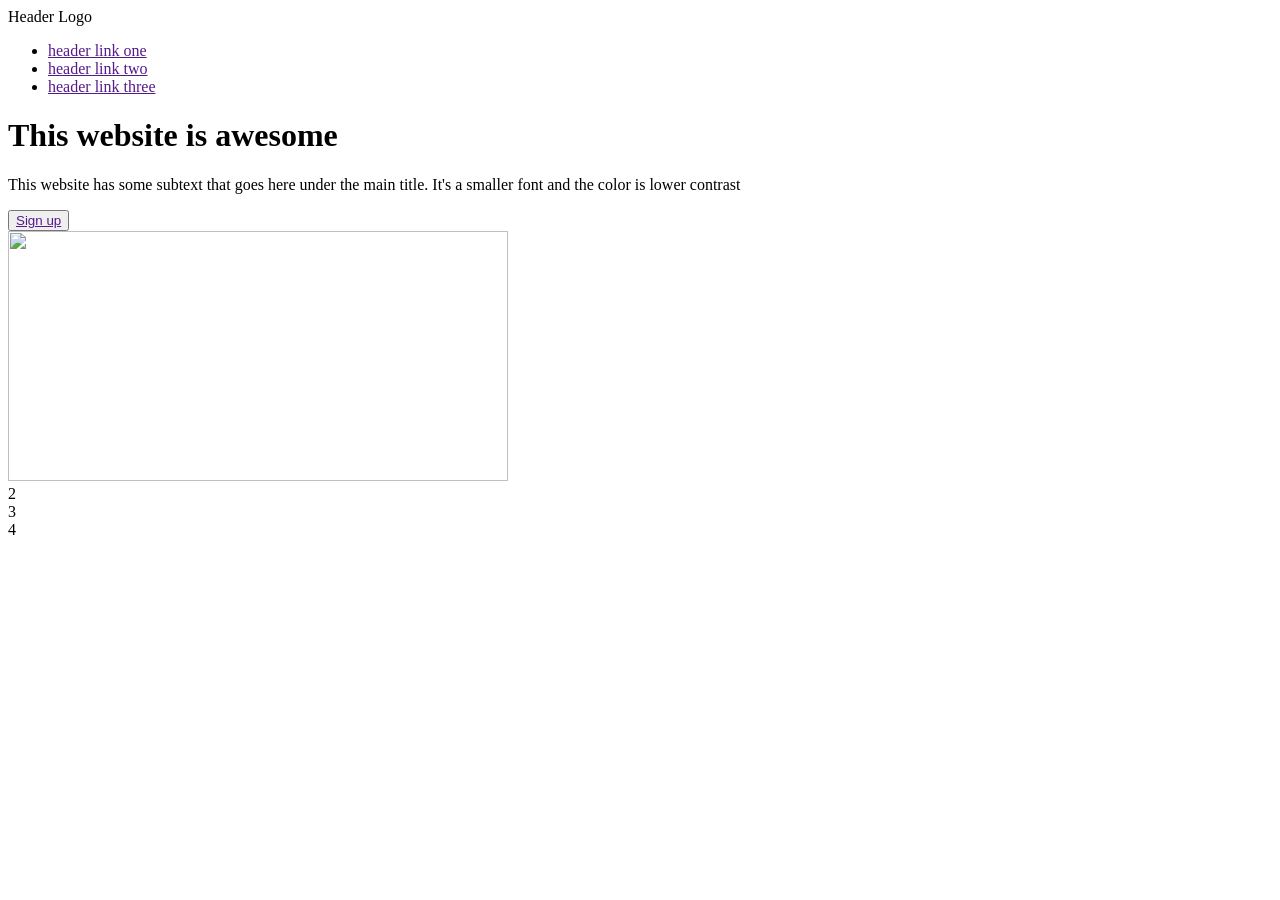
==== html/index.html @ 4e67be22 "index.html: Refine header + hero structure Added more structured html to properly apply flexbox to e" ====
<!DOCTYPE html>
<html lang="en">
<head>
    <meta charset="UTF-8">
    <meta name="viewport" content="width=device-width, initial-scale=1.0">
    <link rel="stylesheet" href="../styles/styles.css">
    <title>Landing Page</title>
    <link rel="preconnect" href="https://fonts.googleapis.com">
    <link rel="preconnect" href="https://fonts.gstatic.com" crossorigin>
    <link href="https://fonts.googleapis.com/css2?family=Roboto:ital,wght@0,100..900;1,100..900&display=swap" rel="stylesheet">
</head>
<body>
    <div class="container column mainflex">
        <div class="container column header">
            <div class="container htop">
                <div class="hero logo">Header Logo</div>
                <ul class="hero links">
                    <li class="secondary"><a href="">header link one</a></li>
                    <li class="secondary"><a href="">header link two</a></li>
                    <li class="secondary"><a href="">header link three</a></li>
                </ul>
            </div>
            <div class="container hero hbottom">
                <div class="container column hero">
                    <h1 class="main">This website is awesome</h1>
                    <p class="secondary">This website has some subtext that goes here under the main title. It's a smaller font and the color is lower contrast</p>
                    <button><a href="">Sign up</a></button>
                </div>
                <img class="headerimg" src="../images/gtnhbase.png" width="500" height="250">
            </div>
        </div>
        <div class="container">2</div>
        <div class="container">3</div>
        <div class="container">4</div>
    </div>
</body>
</html>
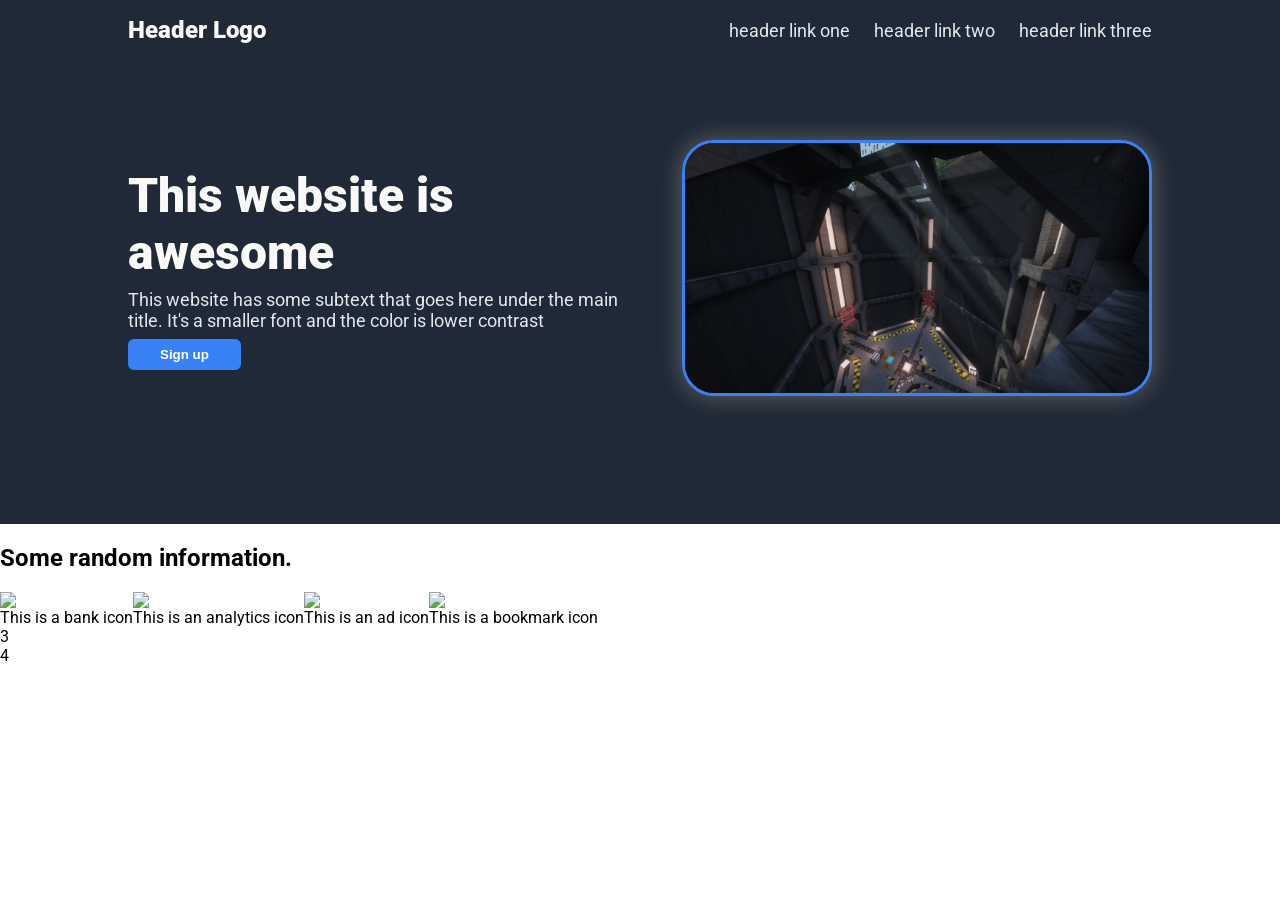
==== commit 9ad414cf: "html: Add basic structure for information tab" ====
--- a/html/index.html
+++ b/html/index.html
@@ -29,7 +29,15 @@
                 <img class="headerimg" src="../images/gtnhbase.png" width="500" height="250">
             </div>
         </div>
-        <div class="container">2</div>
+        <div class="container column information">
+            <h2>Some random information.</h2>
+            <div class="container">
+                <div class="container column"><img class="icon" src="../images/bank.png">This is a bank icon </div>
+                <div class="container column"><img class="icon" src="../images/analytics-magnifying-glass.png"> This is an analytics icon</div>
+                <div class="container column"><img class="icon" src="../images/ad-paid.png">This is an ad icon</div>
+                <div class="container column"><img class="icon" src="../images/book-plus.png">This is a bookmark icon</div>
+            </div>
+        </div>
         <div class="container">3</div>
         <div class="container">4</div>
     </div>
--- a/styles/styles.css
+++ b/styles/styles.css
@@ -0,0 +1,96 @@
+body {
+    font-family: Roboto, sans-serif;
+    margin: 0px;
+}
+
+.container {
+    display: flex;
+}
+
+.column {
+    flex-direction: column;
+}
+
+.header {
+    background-color: #1F2937;
+    justify-content: space-around;
+    padding: 16px 128px 128px;
+    gap: 96px;
+}
+
+.headerimg {
+    border-radius: 32px;
+    box-shadow: rgb(102, 102, 102) 0px 0px 24px;
+    border: #3882F6 solid;
+    flex: 1 1 500;
+}
+
+.htop {
+    justify-content: space-between;
+    align-items: center;
+}
+
+.htop .links {
+    gap: 24px;
+}
+
+.hbottom {
+    align-items: center;
+    justify-content: space-between;
+    flex:auto;
+    gap: 32px;
+}
+
+.hbottom .hero {
+    align-items: flex-start;
+}
+
+.hero .secondary {
+    font-size: 18px;
+    color: #E5E7EB;
+}
+
+.hero .main {
+    font-size: 48px;
+    margin: 0px;
+}
+
+.logo {
+    font-size: 24px;
+}
+
+.main, .logo {
+    font-weight: 900;
+    color: #F9FAF8;
+}
+
+button a {
+    color: white;
+    font-weight: 900;
+}
+
+button {
+    border-radius: 6px;
+    padding: 8px 32px;
+    background-color: #3882F6;
+    border: none;
+}
+
+ul {
+    padding: 0px;
+    margin: 0px;
+    display: flex;
+}
+
+li {
+    list-style: none;
+}
+
+a {
+    text-decoration: none;
+    color: inherit;
+}
+
+p {
+    margin: 8px 0;
+}
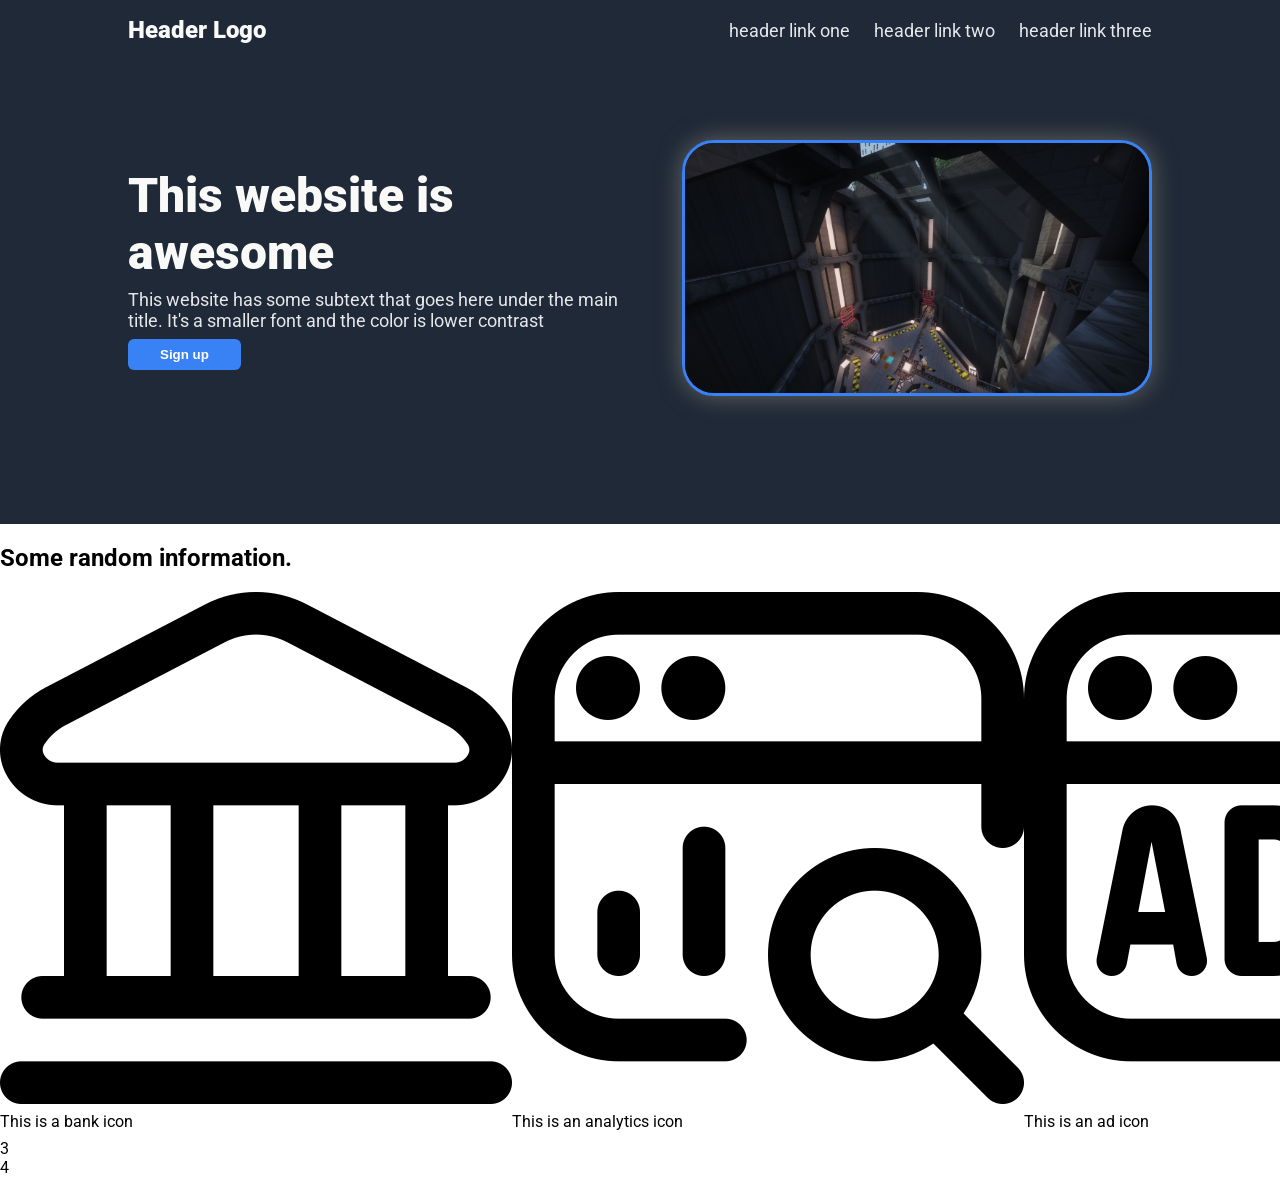
==== commit 46d9fde5: "html: add icons class to icon section" ====
--- a/html/index.html
+++ b/html/index.html
@@ -31,11 +31,11 @@
         </div>
         <div class="container column information">
             <h2>Some random information.</h2>
-            <div class="container">
-                <div class="container column"><img class="icon" src="../images/bank.png">This is a bank icon </div>
-                <div class="container column"><img class="icon" src="../images/analytics-magnifying-glass.png"> This is an analytics icon</div>
-                <div class="container column"><img class="icon" src="../images/ad-paid.png">This is an ad icon</div>
-                <div class="container column"><img class="icon" src="../images/book-plus.png">This is a bookmark icon</div>
+            <div class="container icons">
+                <div class="container column"><img class="icon" src="../images/bank.png"><p>This is a bank icon</p></div>
+                <div class="container column"><img class="icon" src="../images/analytics-magnifying-glass.png"><p> This is an analytics icon</p></div>
+                <div class="container column"><img class="icon" src="../images/ad-paid.png"><p>This is an ad icon</p></div>
+                <div class="container column"><img class="icon" src="../images/book-plus.png"><p>This is a bookmark icon</p></div>
             </div>
         </div>
         <div class="container">3</div>
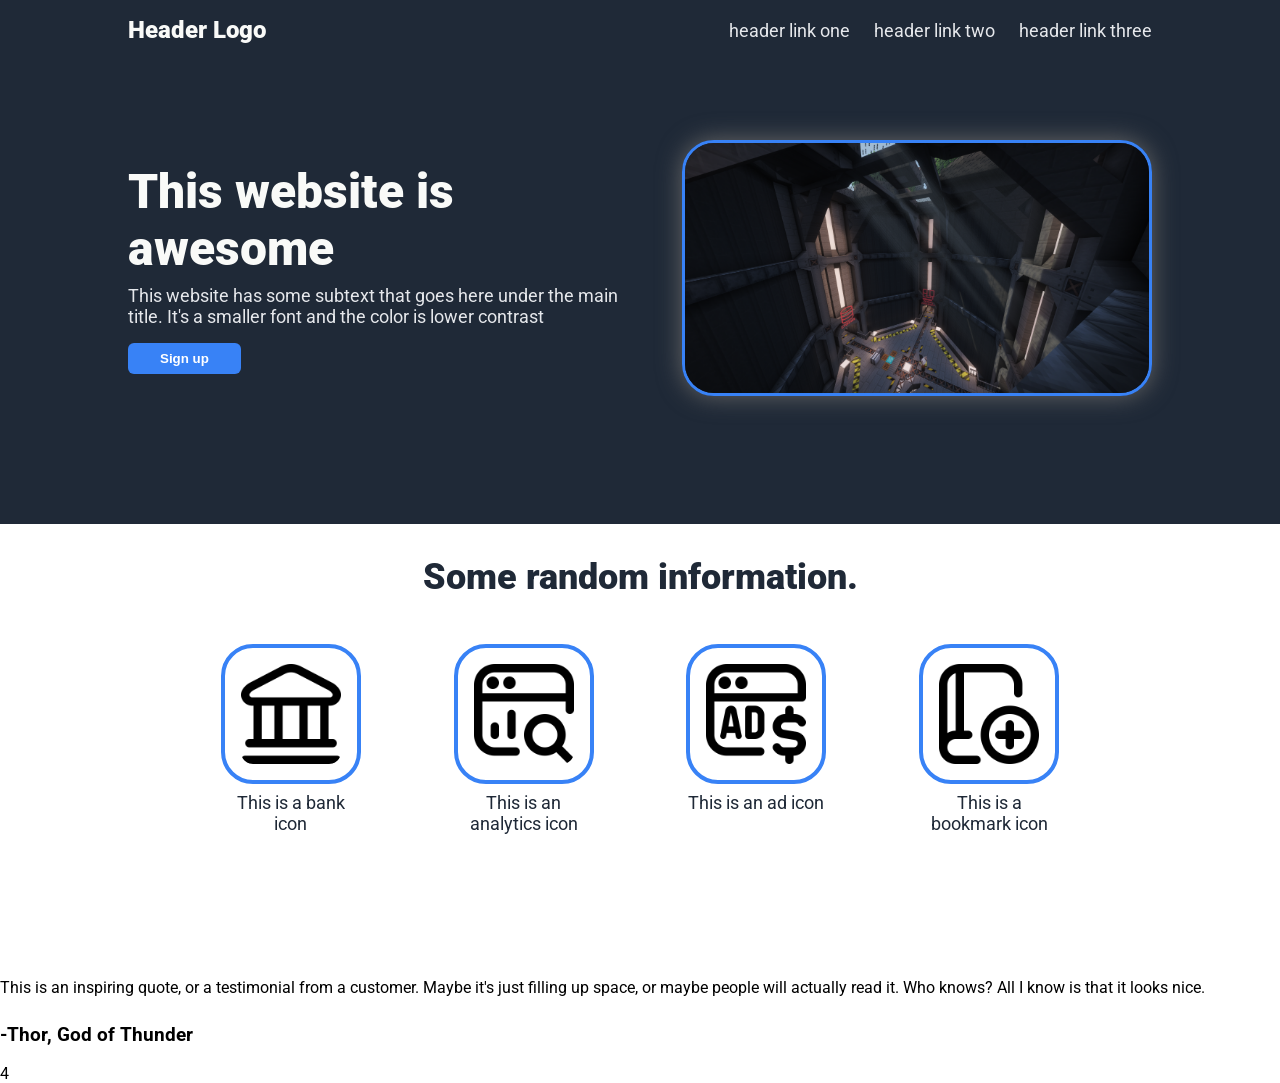
==== commit e8c50ee9: "html: Add basic structure for quote section" ====
--- a/html/index.html
+++ b/html/index.html
@@ -38,7 +38,10 @@
                 <div class="container column"><img class="icon" src="../images/book-plus.png"><p>This is a bookmark icon</p></div>
             </div>
         </div>
-        <div class="container">3</div>
+        <div class="container column quote">
+            <p>This is an inspiring quote, or a testimonial from a customer. Maybe it's just filling up space, or maybe people will actually read it. Who knows? All I know is that it looks nice.</p>
+            <h3>-Thor, God of Thunder</h3>
+        </div>
         <div class="container">4</div>
     </div>
 </body>
--- a/styles/styles.css
+++ b/styles/styles.css
@@ -1,3 +1,5 @@
+/* General Styling */
+
 body {
     font-family: Roboto, sans-serif;
     margin: 0px;
@@ -10,6 +12,8 @@
 .column {
     flex-direction: column;
 }
+
+/* Header + Hero Styling */
 
 .header {
     background-color: #1F2937;
@@ -55,6 +59,9 @@
     margin: 0px;
 }
 
+.hero p {
+    margin-bottom: 16px;
+}
 .logo {
     font-size: 24px;
 }
@@ -63,6 +70,49 @@
     font-weight: 900;
     color: #F9FAF8;
 }
+
+/* Information Tab Styling */
+.icon {
+    width: 100px;
+    height: 100px;
+}
+
+.icons {
+    justify-content: space-evenly;
+    flex-wrap: wrap;
+}
+
+.icons .container {
+    align-items: center;
+    flex: 0 0 140px;
+}
+
+.icons .container .icon {
+     border: #3882F6 solid 4px;
+     border-radius: 32px;
+     padding: 16px
+}
+
+.information {
+    align-items: space-between;
+    gap: 46px;
+    padding: 32px 128px 128px;
+}
+
+.information h2 {
+    margin: 0px;
+    font-size: 36px;
+    font-weight: 900;
+    color: #1F2937;
+    text-align: center;
+}
+
+.icons .container p {
+    font-size: 18px;
+    text-align: center;
+    color: #1F2937
+}
+/* General Styling */
 
 button a {
     color: white;
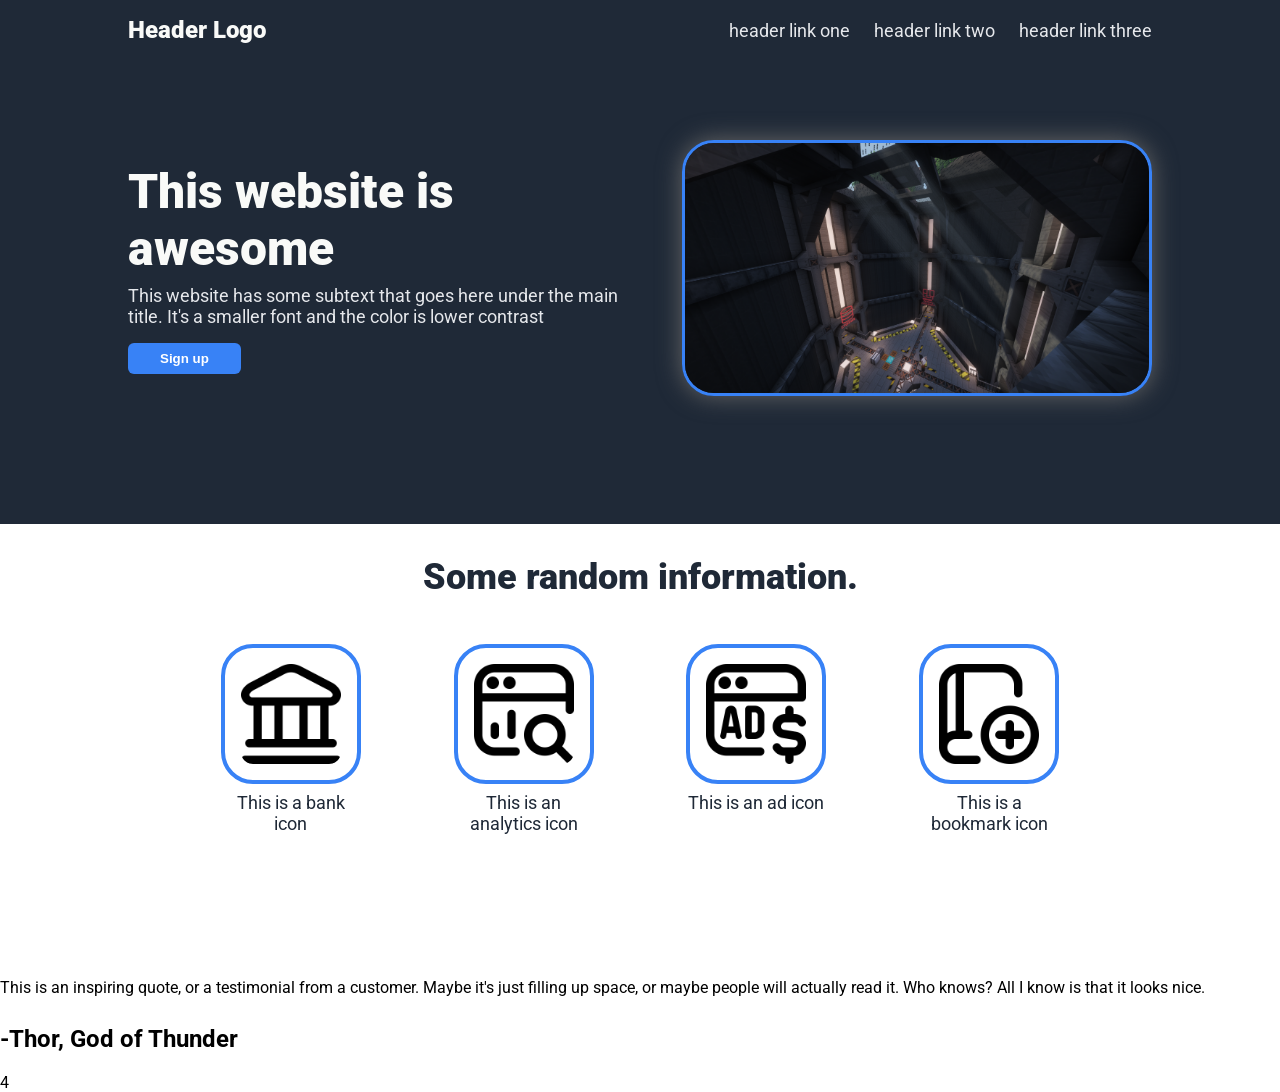
==== commit 8bf97ee5: "html: Change <p> to <h3> to ease styling" ====
--- a/html/index.html
+++ b/html/index.html
@@ -40,7 +40,7 @@
         </div>
         <div class="container column quote">
             <p>This is an inspiring quote, or a testimonial from a customer. Maybe it's just filling up space, or maybe people will actually read it. Who knows? All I know is that it looks nice.</p>
-            <h3>-Thor, God of Thunder</h3>
+            <h2>-Thor, God of Thunder</h2>
         </div>
         <div class="container">4</div>
     </div>
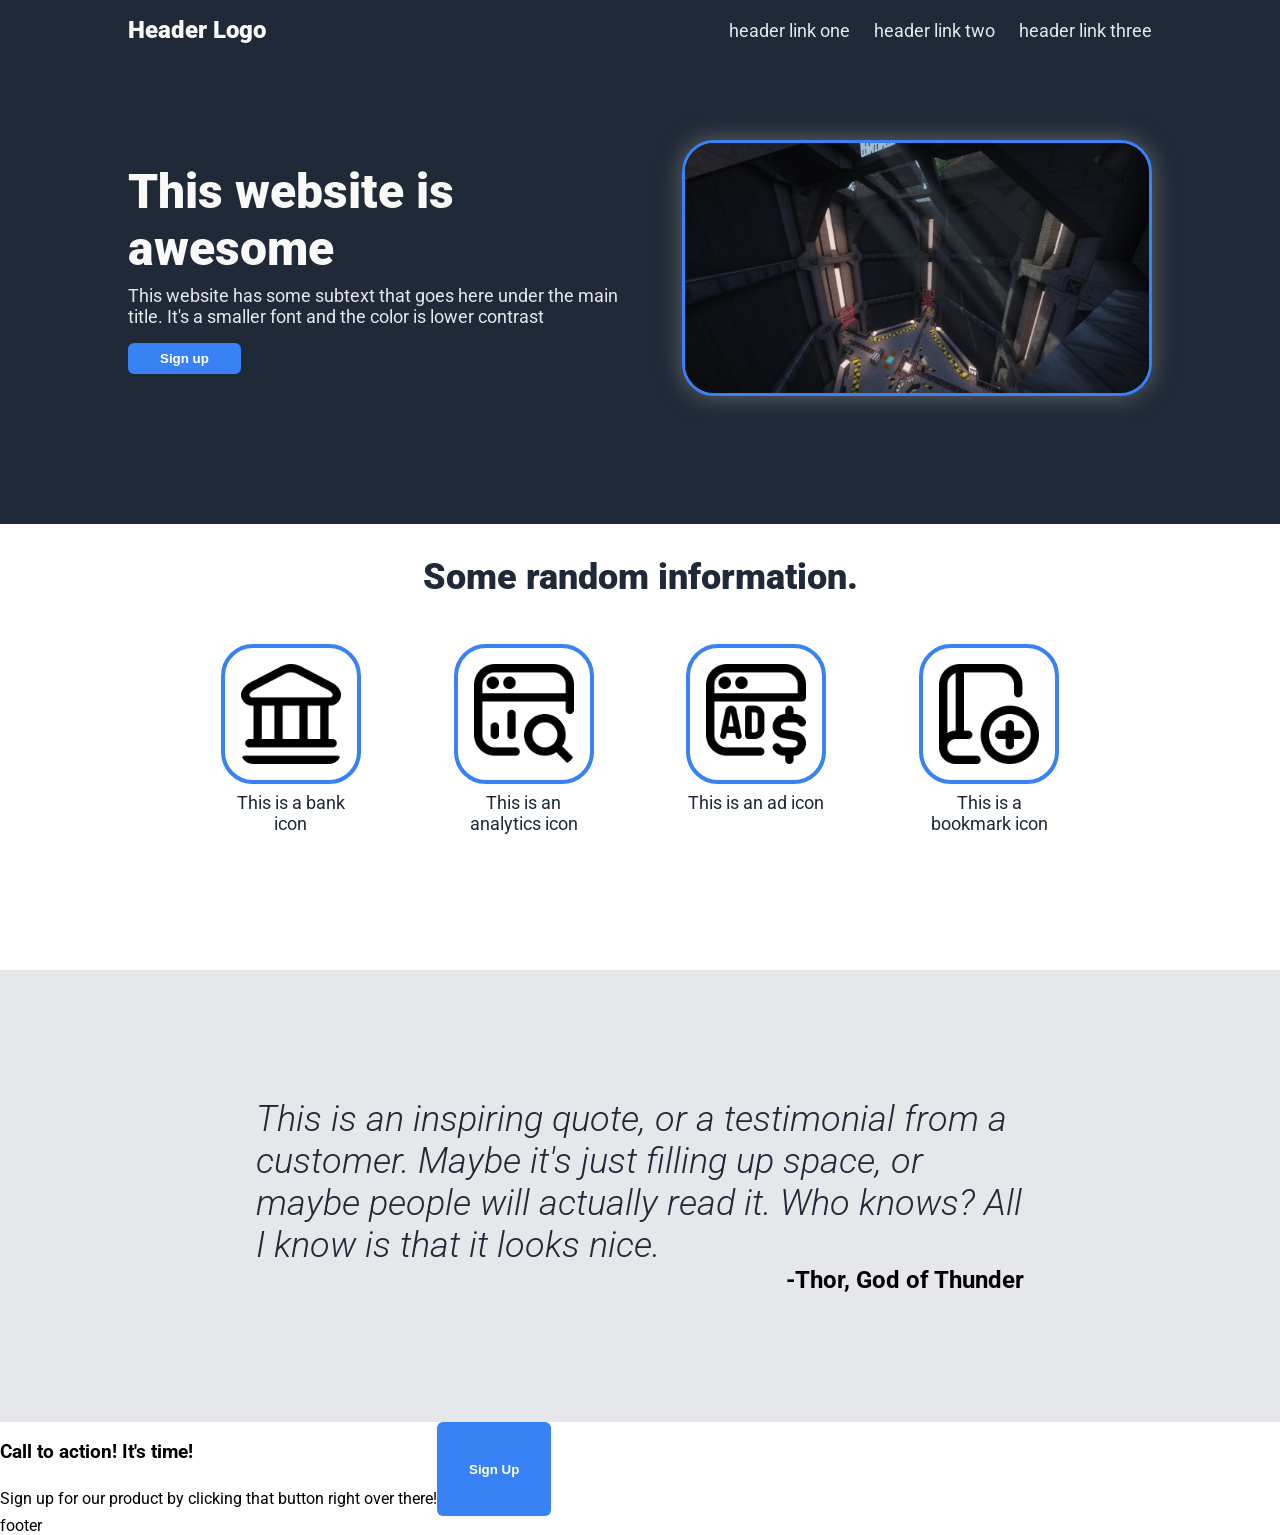
==== commit 9cf9c8af: "html: Add structure for signup tab" ====
--- a/html/index.html
+++ b/html/index.html
@@ -42,7 +42,16 @@
             <p>This is an inspiring quote, or a testimonial from a customer. Maybe it's just filling up space, or maybe people will actually read it. Who knows? All I know is that it looks nice.</p>
             <h2>-Thor, God of Thunder</h2>
         </div>
-        <div class="container">4</div>
+        <div class="container signuptab">
+            <div class="container signup">
+                <div class="container column">
+                    <h3>Call to action! It's time!</h2>
+                    <p>Sign up for our product by clicking that button right over there!</p>
+                </div>
+                <button><a href="">Sign Up</a></button>
+            </div>
+        </div>
+        <div class="container">footer</div>
     </div>
 </body>
 </html>
--- a/styles/styles.css
+++ b/styles/styles.css
@@ -112,6 +112,30 @@
     text-align: center;
     color: #1F2937
 }
+
+/* Quote Tab Styling */
+
+.quote {
+    background-color: #E5E7EB;
+    padding: 32px 128px;
+    align-items: center;
+    padding: 128px 256px;
+}
+
+.quote p {
+    font-size: 36px;
+    color: #1F2937;
+    font-weight: 300;
+    margin: 0px;
+    font-style: italic;
+    max-width: 1024px;
+}
+
+.quote h2 {
+    margin: 0px;
+    align-self: flex-end;
+}
+
 /* General Styling */
 
 button a {
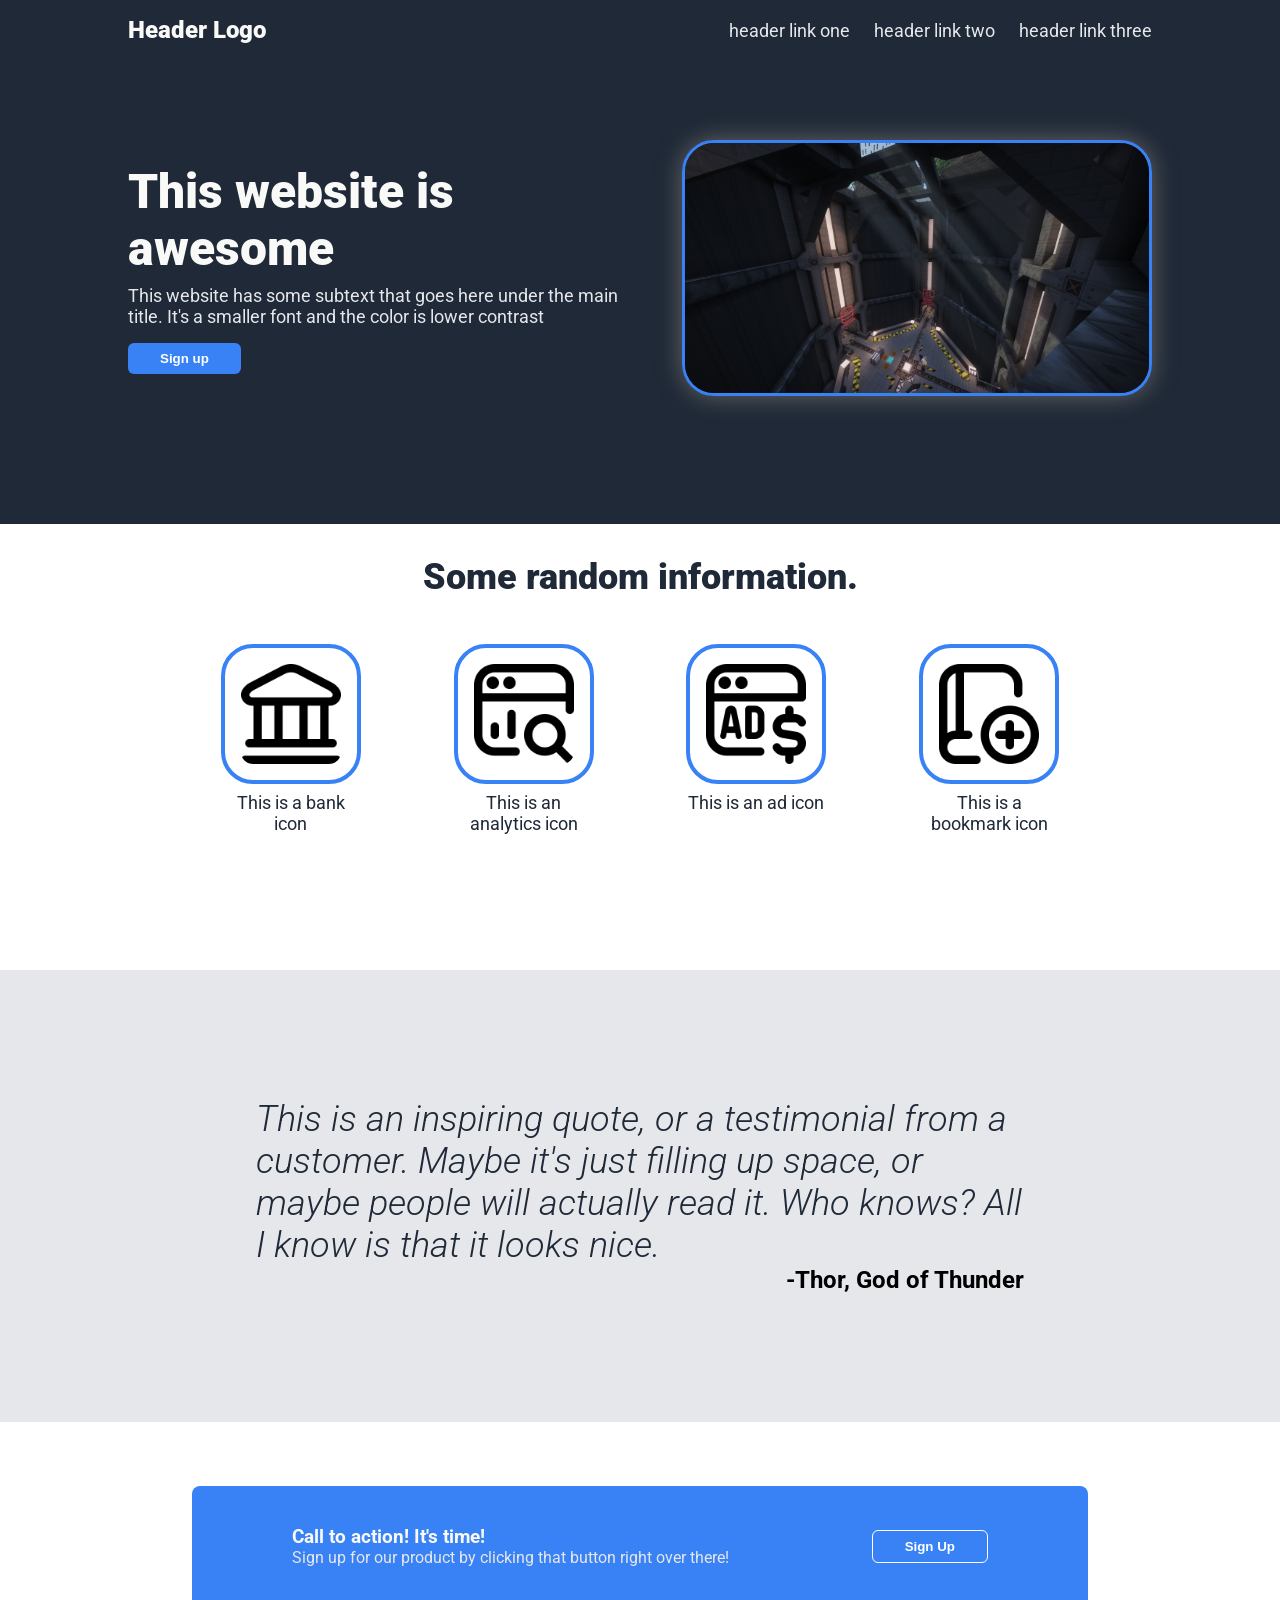
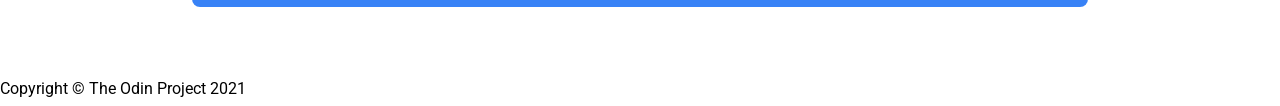
==== commit 70bc7f6a: "html: Add structure for footer" ====
--- a/html/index.html
+++ b/html/index.html
@@ -51,7 +51,9 @@
                 <button><a href="">Sign Up</a></button>
             </div>
         </div>
-        <div class="container">footer</div>
+        <div class="container footer">
+            <p>Copyright &copy; The Odin Project 2021</p>
+        </div>
     </div>
 </body>
 </html>
--- a/styles/styles.css
+++ b/styles/styles.css
@@ -136,6 +136,37 @@
     align-self: flex-end;
 }
 
+/* Signup Tab Styling */
+
+.signuptab {
+    justify-content: center;
+    padding: 64px 192px;
+}
+
+.signup {
+    background-color: #3882F6;
+    border-radius: 8px;
+    padding: 24px 100px;
+    justify-content: space-between;
+    flex-grow: 1;
+}
+
+.signup .container h3 {
+    color: #F9FAF8;
+    margin: 0;
+    margin-top: 16px;
+}
+
+.signup .container p {
+    color: #E5E7EB;  
+    margin: 0;
+    margin-bottom: 16px;
+}
+
+.signup button {
+    border: white solid 1px;
+    align-self: center;
+}
 /* General Styling */
 
 button a {
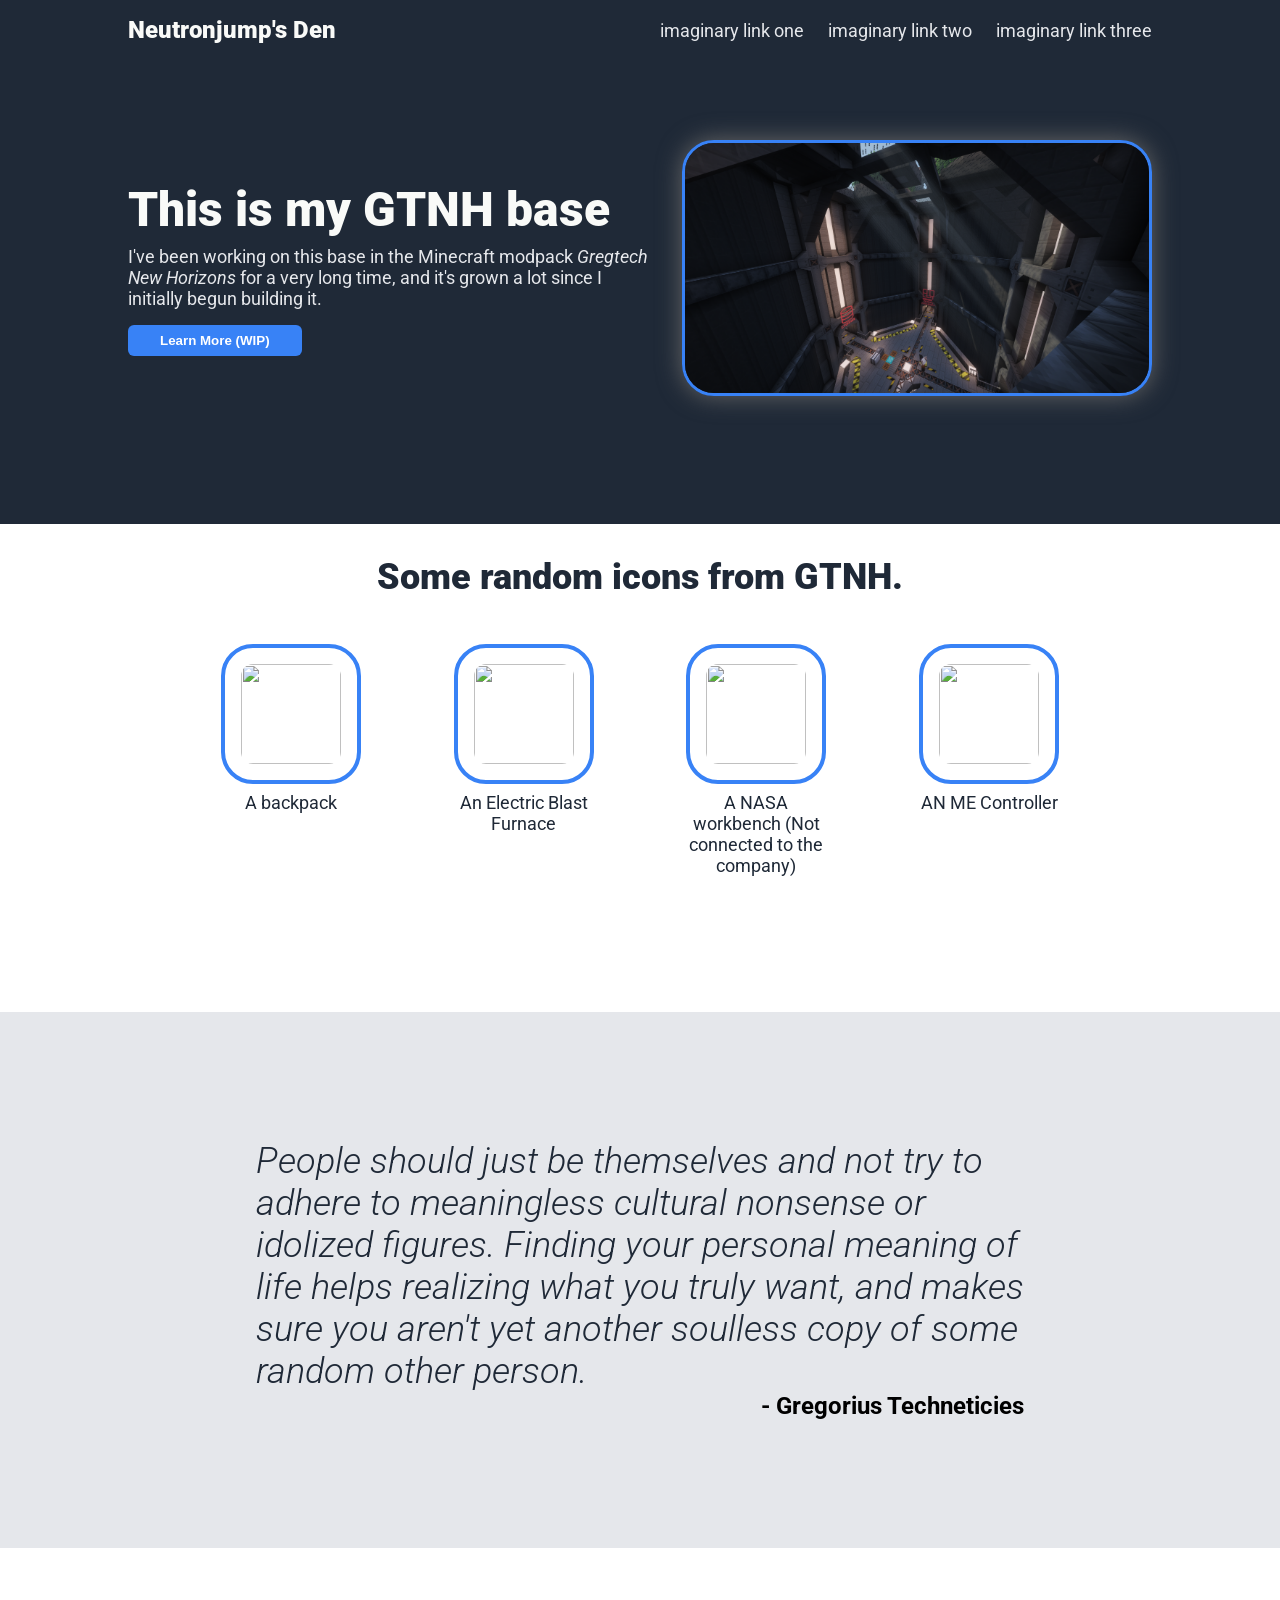
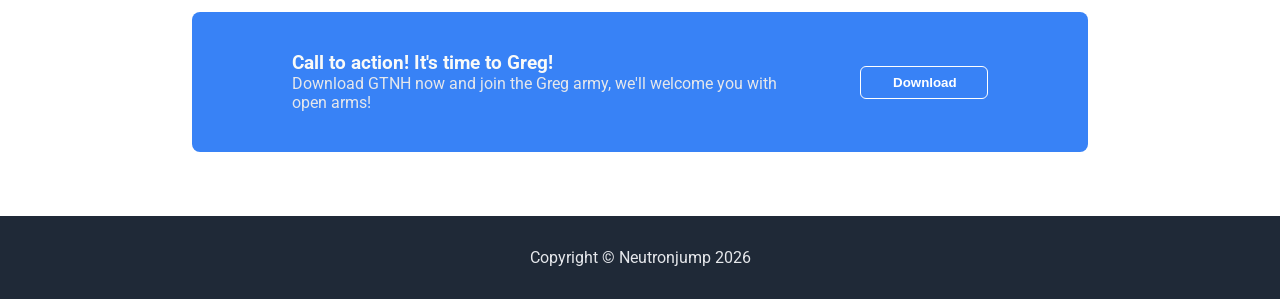
==== commit 8d4ec99d: "html: Replace filler text with real content" ====
--- a/html/index.html
+++ b/html/index.html
@@ -13,46 +13,46 @@
     <div class="container column mainflex">
         <div class="container column header">
             <div class="container htop">
-                <div class="hero logo">Header Logo</div>
+                <div class="hero logo">Neutronjump's Den</div>
                 <ul class="hero links">
-                    <li class="secondary"><a href="">header link one</a></li>
-                    <li class="secondary"><a href="">header link two</a></li>
-                    <li class="secondary"><a href="">header link three</a></li>
+                    <li class="secondary"><a href="">imaginary link one</a></li>
+                    <li class="secondary"><a href="">imaginary link two</a></li>
+                    <li class="secondary"><a href="">imaginary link three</a></li>
                 </ul>
             </div>
             <div class="container hero hbottom">
                 <div class="container column hero">
-                    <h1 class="main">This website is awesome</h1>
-                    <p class="secondary">This website has some subtext that goes here under the main title. It's a smaller font and the color is lower contrast</p>
-                    <button><a href="">Sign up</a></button>
+                    <h1 class="main">This is my GTNH base</h1>
+                    <p class="secondary">I've been working on this base in the Minecraft modpack <em>Gregtech New Horizons</em> for a very long time, and it's grown a lot since I initially begun building it.</p>
+                    <button><a href="">Learn More (WIP)</a></button>
                 </div>
                 <img class="headerimg" src="../images/gtnhbase.png" width="500" height="250">
             </div>
         </div>
         <div class="container column information">
-            <h2>Some random information.</h2>
+            <h2>Some random icons from GTNH.</h2>
             <div class="container icons">
-                <div class="container column"><img class="icon" src="../images/bank.png"><p>This is a bank icon</p></div>
-                <div class="container column"><img class="icon" src="../images/analytics-magnifying-glass.png"><p> This is an analytics icon</p></div>
-                <div class="container column"><img class="icon" src="../images/ad-paid.png"><p>This is an ad icon</p></div>
-                <div class="container column"><img class="icon" src="../images/book-plus.png"><p>This is a bookmark icon</p></div>
+                <div class="container column"><img class="icon" src="https://www.gtnewhorizons.com/_astro/tech-adventure.C7N7PB7X_1qepXr.webp"><p>A backpack</p></div>
+                <div class="container column"><img class="icon" src="https://www.gtnewhorizons.com/_astro/lv.BGR0dfSS_cUmg6.webp"><p>An Electric Blast Furnace</p></div>
+                <div class="container column"><img class="icon" src="https://www.gtnewhorizons.com/_astro/hv.Cdc9PLEg_1J74cv.webp"><p>A NASA workbench (Not connected to the company)</p></div>
+                <div class="container column"><img class="icon" src="https://www.gtnewhorizons.com/_astro/ae2.DRtkLuxq_Z1393BL.webp"><p>AN ME Controller</p></div>
             </div>
         </div>
         <div class="container column quote">
-            <p>This is an inspiring quote, or a testimonial from a customer. Maybe it's just filling up space, or maybe people will actually read it. Who knows? All I know is that it looks nice.</p>
-            <h2>-Thor, God of Thunder</h2>
+            <p>People should just be themselves and not try to adhere to meaningless cultural nonsense or idolized figures. Finding your personal meaning of life helps realizing what you truly want, and makes sure you aren't yet another soulless copy of some random other person. </p>
+            <h2>- Gregorius Techneticies</h2>
         </div>
         <div class="container signuptab">
             <div class="container signup">
                 <div class="container column">
-                    <h3>Call to action! It's time!</h2>
-                    <p>Sign up for our product by clicking that button right over there!</p>
+                    <h3>Call to action! It's time to Greg!</h2>
+                    <p>Download GTNH now and join the Greg army, we'll welcome you with open arms!</p>
                 </div>
-                <button><a href="">Sign Up</a></button>
+                <button><a href="https://www.gtnewhorizons.com/downloads/" target="_blank" rel="noreferrer" >Download</a></button>
             </div>
         </div>
         <div class="container footer">
-            <p>Copyright &copy; The Odin Project 2021</p>
+            <p>Copyright &copy; Neutronjump 2026</p>
         </div>
     </div>
 </body>
--- a/styles/styles.css
+++ b/styles/styles.css
@@ -149,6 +149,7 @@
     padding: 24px 100px;
     justify-content: space-between;
     flex-grow: 1;
+    gap: 64px;
 }
 
 .signup .container h3 {
@@ -166,7 +167,18 @@
 .signup button {
     border: white solid 1px;
     align-self: center;
-}
+    min-width: 128px;
+}
+
+/* Footer Styling */
+
+.footer {
+    color: #E5E7EB;
+    background-color: #1F2937;
+    justify-content: center;
+    padding: 24px;
+}
+
 /* General Styling */
 
 button a {
